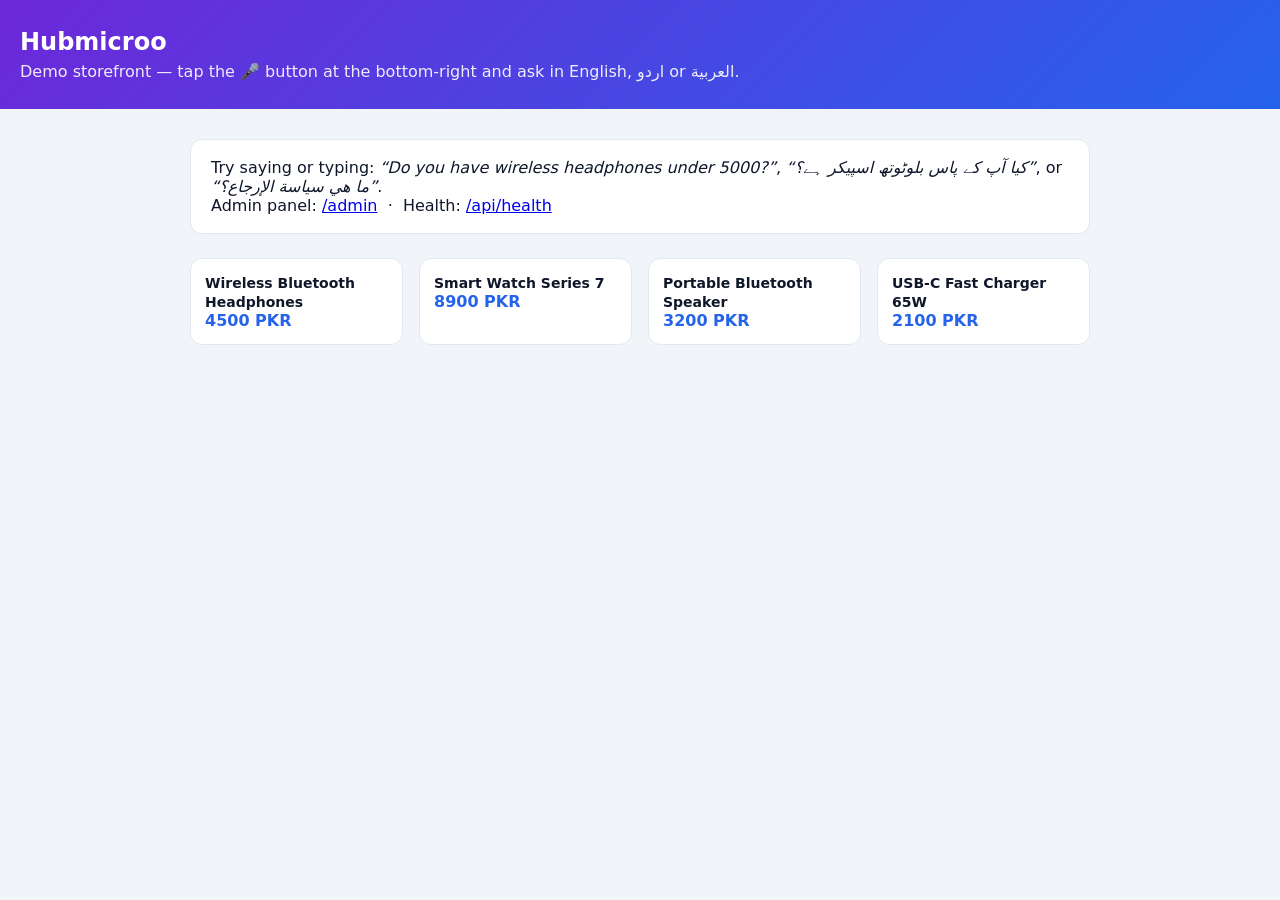
==== frontend/index.html @ 42e917e4 "Hubmicroo self-hosted RAG voice assistant (EN/UR/AR) Voice + text shopping assistant for the Hubmicr" ====
<!DOCTYPE html>
<html lang="en">
<head>
  <meta charset="UTF-8" />
  <meta name="viewport" content="width=device-width, initial-scale=1.0" />
  <title>Hubmicroo — Demo Storefront</title>
  <link rel="stylesheet" href="/static/assistant.css" />
  <style>
    body { font-family: system-ui, Arial, sans-serif; margin: 0; background: #f1f5f9; color: #0f172a; }
    header { background: linear-gradient(135deg,#6d28d9,#2563eb); color: #fff; padding: 28px 20px; }
    header h1 { margin: 0; font-size: 24px; }
    header p { margin: 6px 0 0; opacity: .9; }
    .wrap { max-width: 900px; margin: 30px auto; padding: 0 16px; }
    .hint { background: #fff; border: 1px solid #e2e8f0; border-radius: 12px; padding: 18px 20px; }
    .hint code { background: #f1f5f9; padding: 2px 6px; border-radius: 5px; }
    .grid { display: grid; grid-template-columns: repeat(auto-fill,minmax(180px,1fr)); gap: 16px; margin-top: 24px; }
    .p { background: #fff; border: 1px solid #e2e8f0; border-radius: 12px; padding: 14px; }
    .p b { font-size: 14px; } .p .pr { color: #2563eb; font-weight: 700; }
  </style>
</head>
<body>
  <header>
    <h1>Hubmicroo</h1>
    <p>Demo storefront — tap the 🎤 button at the bottom-right and ask in English, اردو or العربية.</p>
  </header>
  <div class="wrap">
    <div class="hint">
      Try saying or typing: <i>“Do you have wireless headphones under 5000?”</i>,
      <i>“کیا آپ کے پاس بلوٹوتھ اسپیکر ہے؟”</i>, or <i>“ما هي سياسة الإرجاع؟”</i>.<br/>
      Admin panel: <a href="/admin">/admin</a> &nbsp;·&nbsp; Health: <a href="/api/health">/api/health</a>
    </div>
    <div class="grid">
      <div class="p"><b>Wireless Bluetooth Headphones</b><div class="pr">4500 PKR</div></div>
      <div class="p"><b>Smart Watch Series 7</b><div class="pr">8900 PKR</div></div>
      <div class="p"><b>Portable Bluetooth Speaker</b><div class="pr">3200 PKR</div></div>
      <div class="p"><b>USB-C Fast Charger 65W</b><div class="pr">2100 PKR</div></div>
    </div>
  </div>

  <!-- The widget. On your real site, host these two files and add these tags. -->
  <script>window.HUBMICROO_API_BASE = "";</script>
  <script src="/static/assistant.js"></script>
</body>
</html>
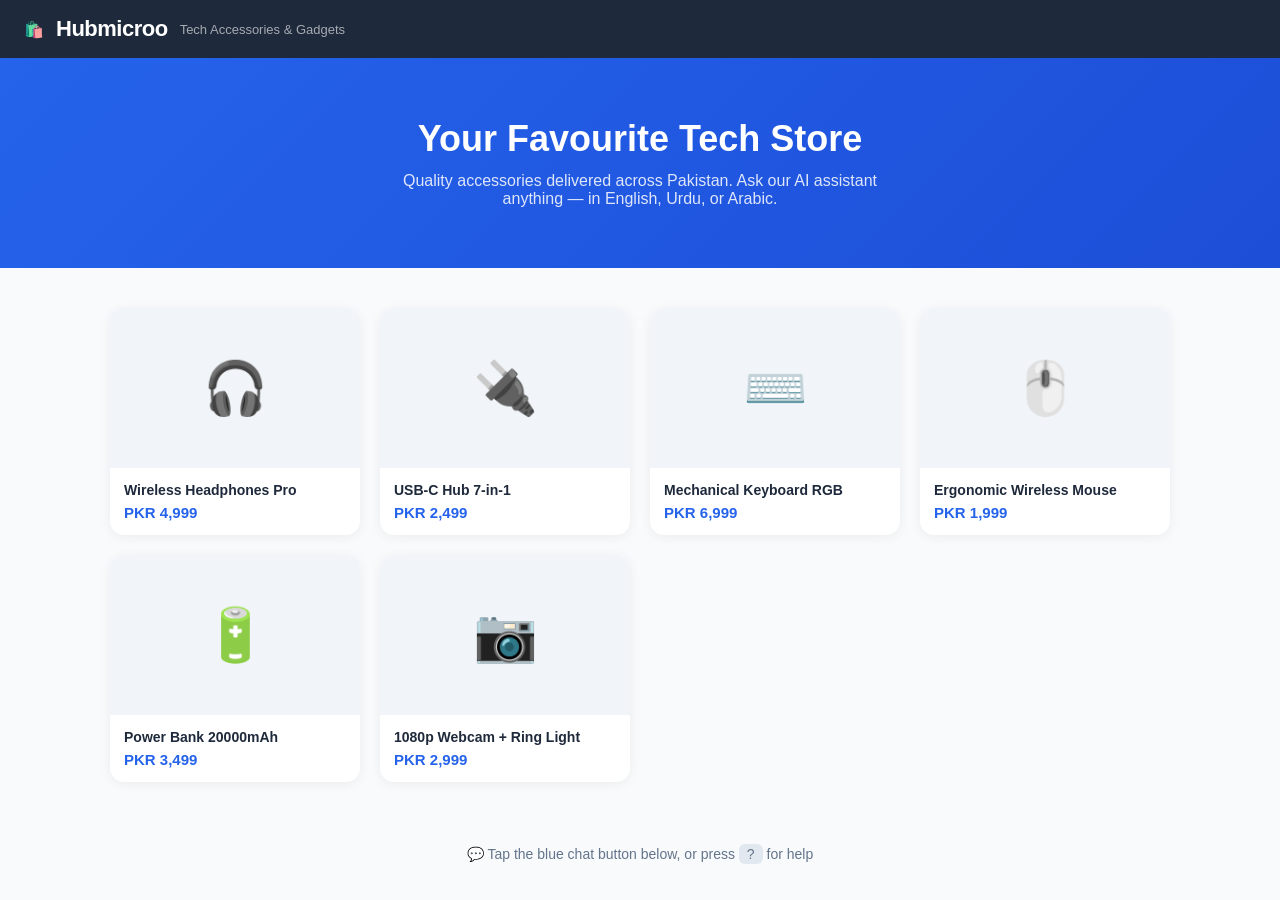
==== commit e034dbf1: "Complete rebuild: production-grade RAG voice assistant v2 - Modular backend: embedder, retrieval (hy" ====
--- a/frontend/index.html
+++ b/frontend/index.html
@@ -1,44 +1,57 @@
 <!DOCTYPE html>
 <html lang="en">
 <head>
-  <meta charset="UTF-8" />
-  <meta name="viewport" content="width=device-width, initial-scale=1.0" />
-  <title>Hubmicroo — Demo Storefront</title>
-  <link rel="stylesheet" href="/static/assistant.css" />
+  <meta charset="UTF-8">
+  <meta name="viewport" content="width=device-width, initial-scale=1.0">
+  <title>Hubmicroo — Tech Accessories Store</title>
+  <link rel="stylesheet" href="/static/assistant.css">
   <style>
-    body { font-family: system-ui, Arial, sans-serif; margin: 0; background: #f1f5f9; color: #0f172a; }
-    header { background: linear-gradient(135deg,#6d28d9,#2563eb); color: #fff; padding: 28px 20px; }
-    header h1 { margin: 0; font-size: 24px; }
-    header p { margin: 6px 0 0; opacity: .9; }
-    .wrap { max-width: 900px; margin: 30px auto; padding: 0 16px; }
-    .hint { background: #fff; border: 1px solid #e2e8f0; border-radius: 12px; padding: 18px 20px; }
-    .hint code { background: #f1f5f9; padding: 2px 6px; border-radius: 5px; }
-    .grid { display: grid; grid-template-columns: repeat(auto-fill,minmax(180px,1fr)); gap: 16px; margin-top: 24px; }
-    .p { background: #fff; border: 1px solid #e2e8f0; border-radius: 12px; padding: 14px; }
-    .p b { font-size: 14px; } .p .pr { color: #2563eb; font-weight: 700; }
+    *, *::before, *::after { box-sizing: border-box; margin: 0; padding: 0; }
+    body { font-family: -apple-system, BlinkMacSystemFont, 'Segoe UI', sans-serif; background: #f8fafc; color: #1e293b; }
+    .store-header { background: #1e293b; color: #fff; padding: 16px 24px; display: flex; align-items: center; gap: 12px; }
+    .store-header h1 { font-size: 22px; font-weight: 800; letter-spacing: -0.5px; }
+    .store-header span { font-size: 13px; opacity: 0.6; }
+    .hero { background: linear-gradient(135deg, #2563eb 0%, #1d4ed8 100%); color: #fff; padding: 60px 24px; text-align: center; }
+    .hero h2 { font-size: 36px; font-weight: 800; margin-bottom: 12px; }
+    .hero p { font-size: 16px; opacity: 0.85; max-width: 520px; margin: 0 auto; }
+    .products-grid { max-width: 1100px; margin: 40px auto; padding: 0 20px; display: grid; grid-template-columns: repeat(auto-fill, minmax(220px, 1fr)); gap: 20px; }
+    .product-tile { background: #fff; border-radius: 14px; overflow: hidden; box-shadow: 0 2px 12px rgba(0,0,0,0.06); transition: transform 0.2s, box-shadow 0.2s; }
+    .product-tile:hover { transform: translateY(-3px); box-shadow: 0 6px 24px rgba(0,0,0,0.1); }
+    .product-tile-img { width: 100%; height: 160px; background: #f1f5f9; display: flex; align-items: center; justify-content: center; font-size: 52px; }
+    .product-tile-body { padding: 14px; }
+    .product-tile-name { font-weight: 600; font-size: 14px; margin-bottom: 6px; }
+    .product-tile-price { font-size: 15px; font-weight: 700; color: #2563eb; }
+    .widget-hint { text-align: center; padding: 24px; font-size: 14px; color: #64748b; }
+    .widget-hint kbd { background: #e2e8f0; padding: 2px 8px; border-radius: 6px; font-family: inherit; }
   </style>
 </head>
 <body>
-  <header>
+  <header class="store-header">
+    <div>🛍️</div>
     <h1>Hubmicroo</h1>
-    <p>Demo storefront — tap the 🎤 button at the bottom-right and ask in English, اردو or العربية.</p>
+    <span>Tech Accessories &amp; Gadgets</span>
   </header>
-  <div class="wrap">
-    <div class="hint">
-      Try saying or typing: <i>“Do you have wireless headphones under 5000?”</i>,
-      <i>“کیا آپ کے پاس بلوٹوتھ اسپیکر ہے؟”</i>, or <i>“ما هي سياسة الإرجاع؟”</i>.<br/>
-      Admin panel: <a href="/admin">/admin</a> &nbsp;·&nbsp; Health: <a href="/api/health">/api/health</a>
-    </div>
-    <div class="grid">
-      <div class="p"><b>Wireless Bluetooth Headphones</b><div class="pr">4500 PKR</div></div>
-      <div class="p"><b>Smart Watch Series 7</b><div class="pr">8900 PKR</div></div>
-      <div class="p"><b>Portable Bluetooth Speaker</b><div class="pr">3200 PKR</div></div>
-      <div class="p"><b>USB-C Fast Charger 65W</b><div class="pr">2100 PKR</div></div>
-    </div>
+
+  <section class="hero">
+    <h2>Your Favourite Tech Store</h2>
+    <p>Quality accessories delivered across Pakistan. Ask our AI assistant anything — in English, Urdu, or Arabic.</p>
+  </section>
+
+  <div class="products-grid" id="products-grid">
+    <!-- populated dynamically or static fallback -->
+    <div class="product-tile"><div class="product-tile-img">🎧</div><div class="product-tile-body"><div class="product-tile-name">Wireless Headphones Pro</div><div class="product-tile-price">PKR 4,999</div></div></div>
+    <div class="product-tile"><div class="product-tile-img">🔌</div><div class="product-tile-body"><div class="product-tile-name">USB-C Hub 7-in-1</div><div class="product-tile-price">PKR 2,499</div></div></div>
+    <div class="product-tile"><div class="product-tile-img">⌨️</div><div class="product-tile-body"><div class="product-tile-name">Mechanical Keyboard RGB</div><div class="product-tile-price">PKR 6,999</div></div></div>
+    <div class="product-tile"><div class="product-tile-img">🖱️</div><div class="product-tile-body"><div class="product-tile-name">Ergonomic Wireless Mouse</div><div class="product-tile-price">PKR 1,999</div></div></div>
+    <div class="product-tile"><div class="product-tile-img">🔋</div><div class="product-tile-body"><div class="product-tile-name">Power Bank 20000mAh</div><div class="product-tile-price">PKR 3,499</div></div></div>
+    <div class="product-tile"><div class="product-tile-img">📷</div><div class="product-tile-body"><div class="product-tile-name">1080p Webcam + Ring Light</div><div class="product-tile-price">PKR 2,999</div></div></div>
   </div>
 
-  <!-- The widget. On your real site, host these two files and add these tags. -->
-  <script>window.HUBMICROO_API_BASE = "";</script>
+  <p class="widget-hint">💬 Tap the blue chat button below, or press <kbd>?</kbd> for help</p>
+
+  <script>
+    window.HM_API_BASE = "";  // same origin — change for cross-origin embed
+  </script>
   <script src="/static/assistant.js"></script>
 </body>
 </html>
